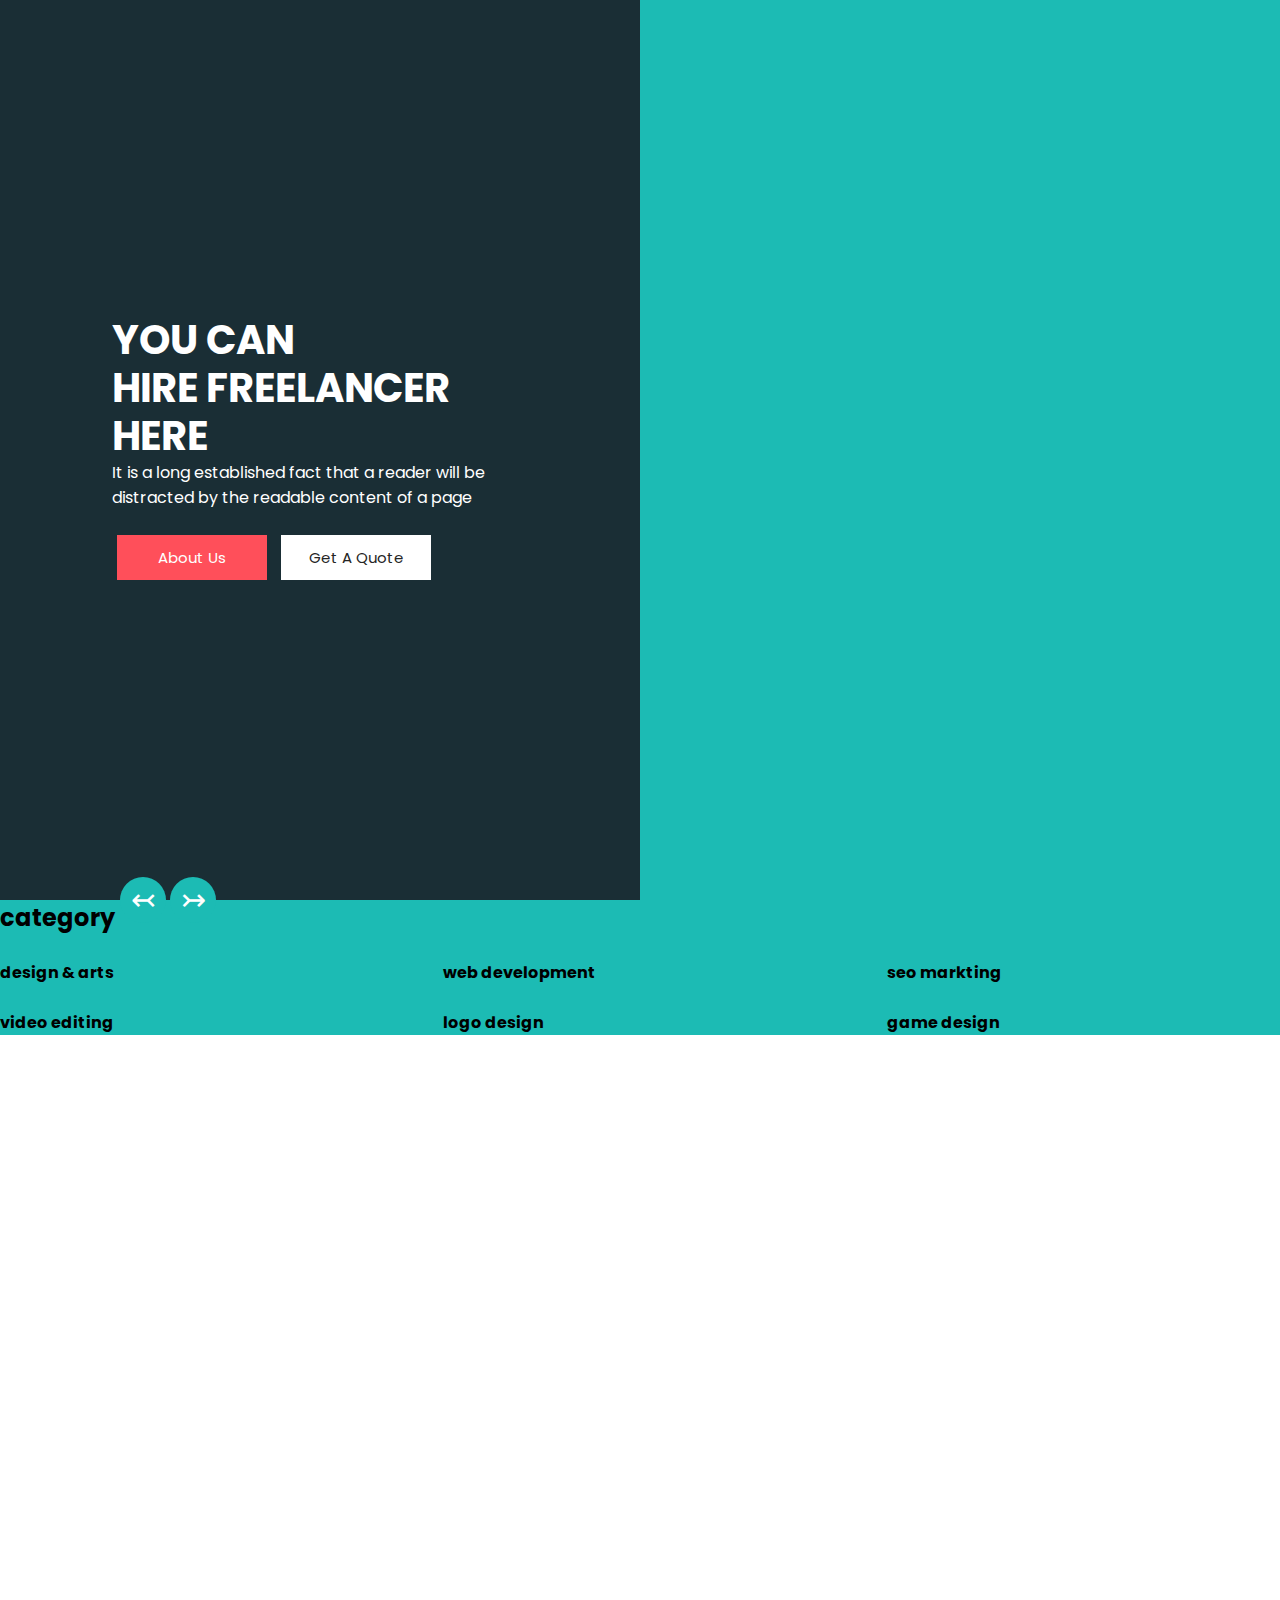
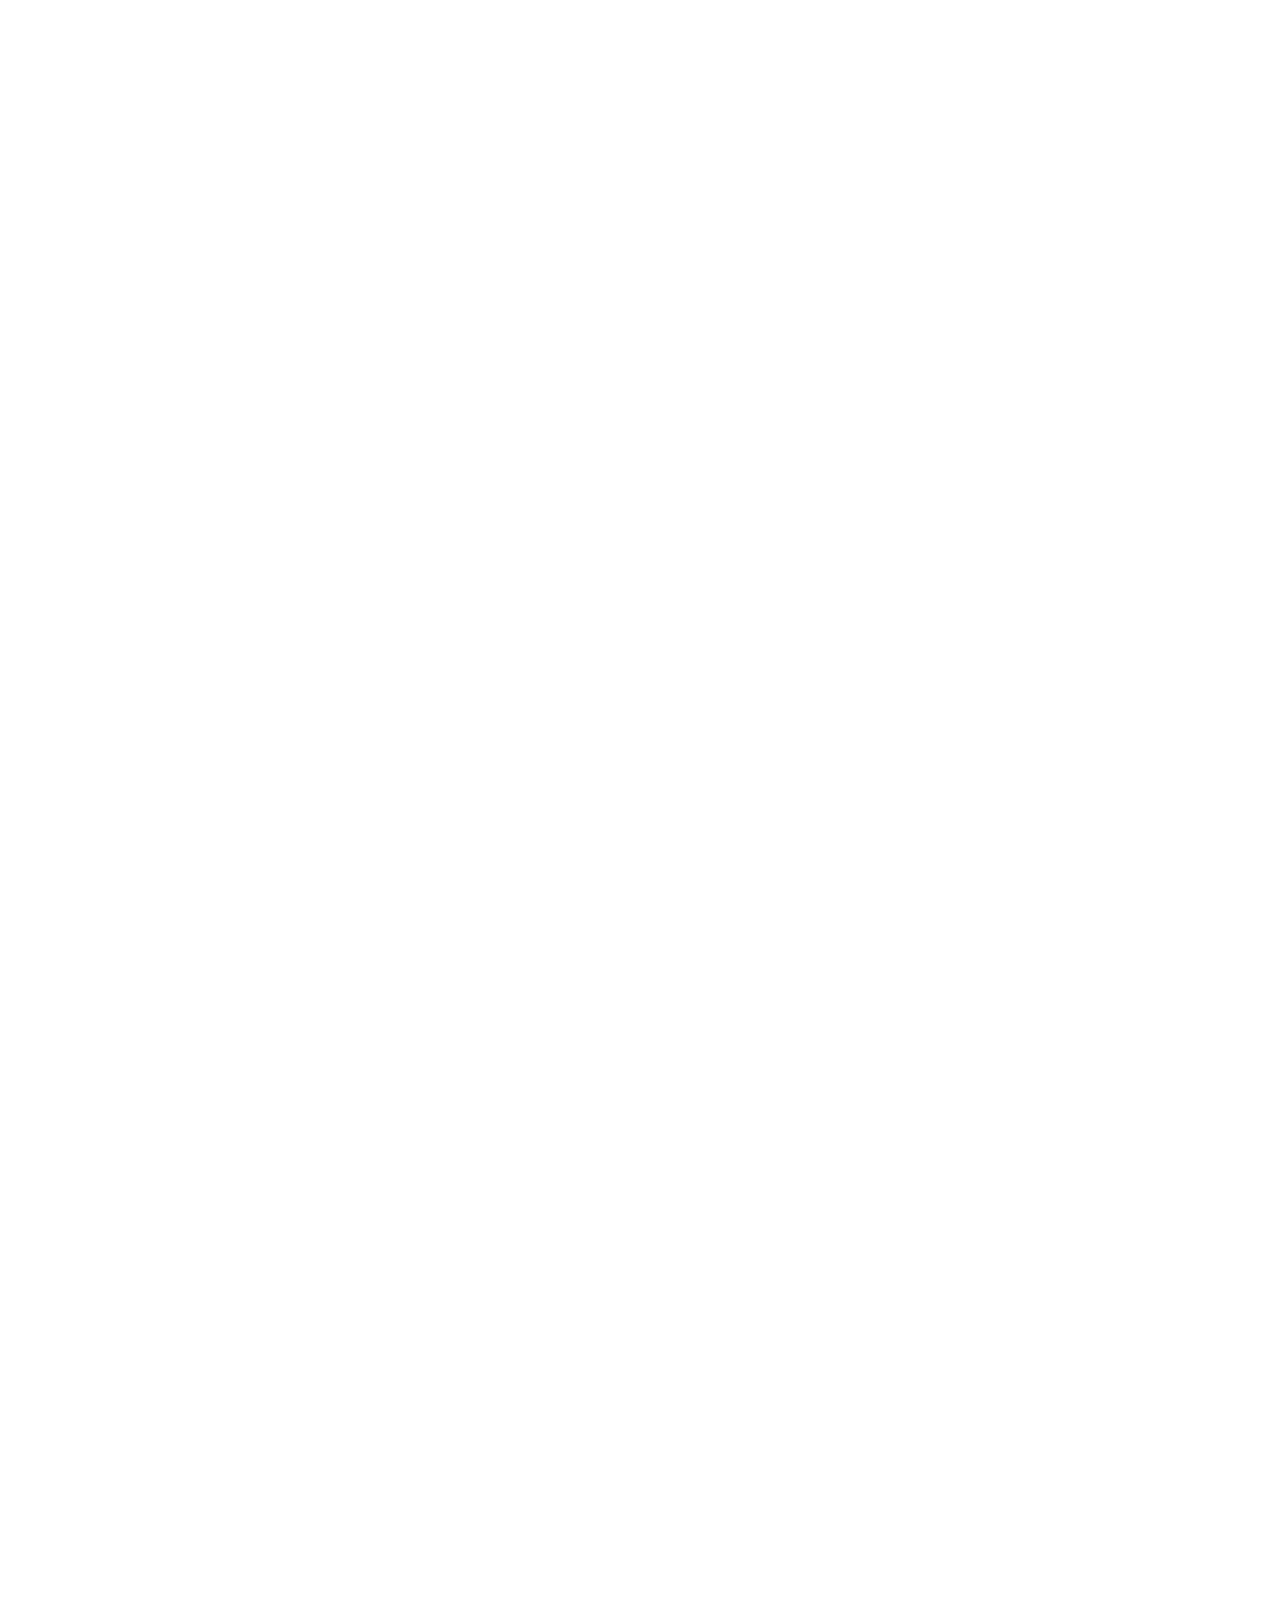
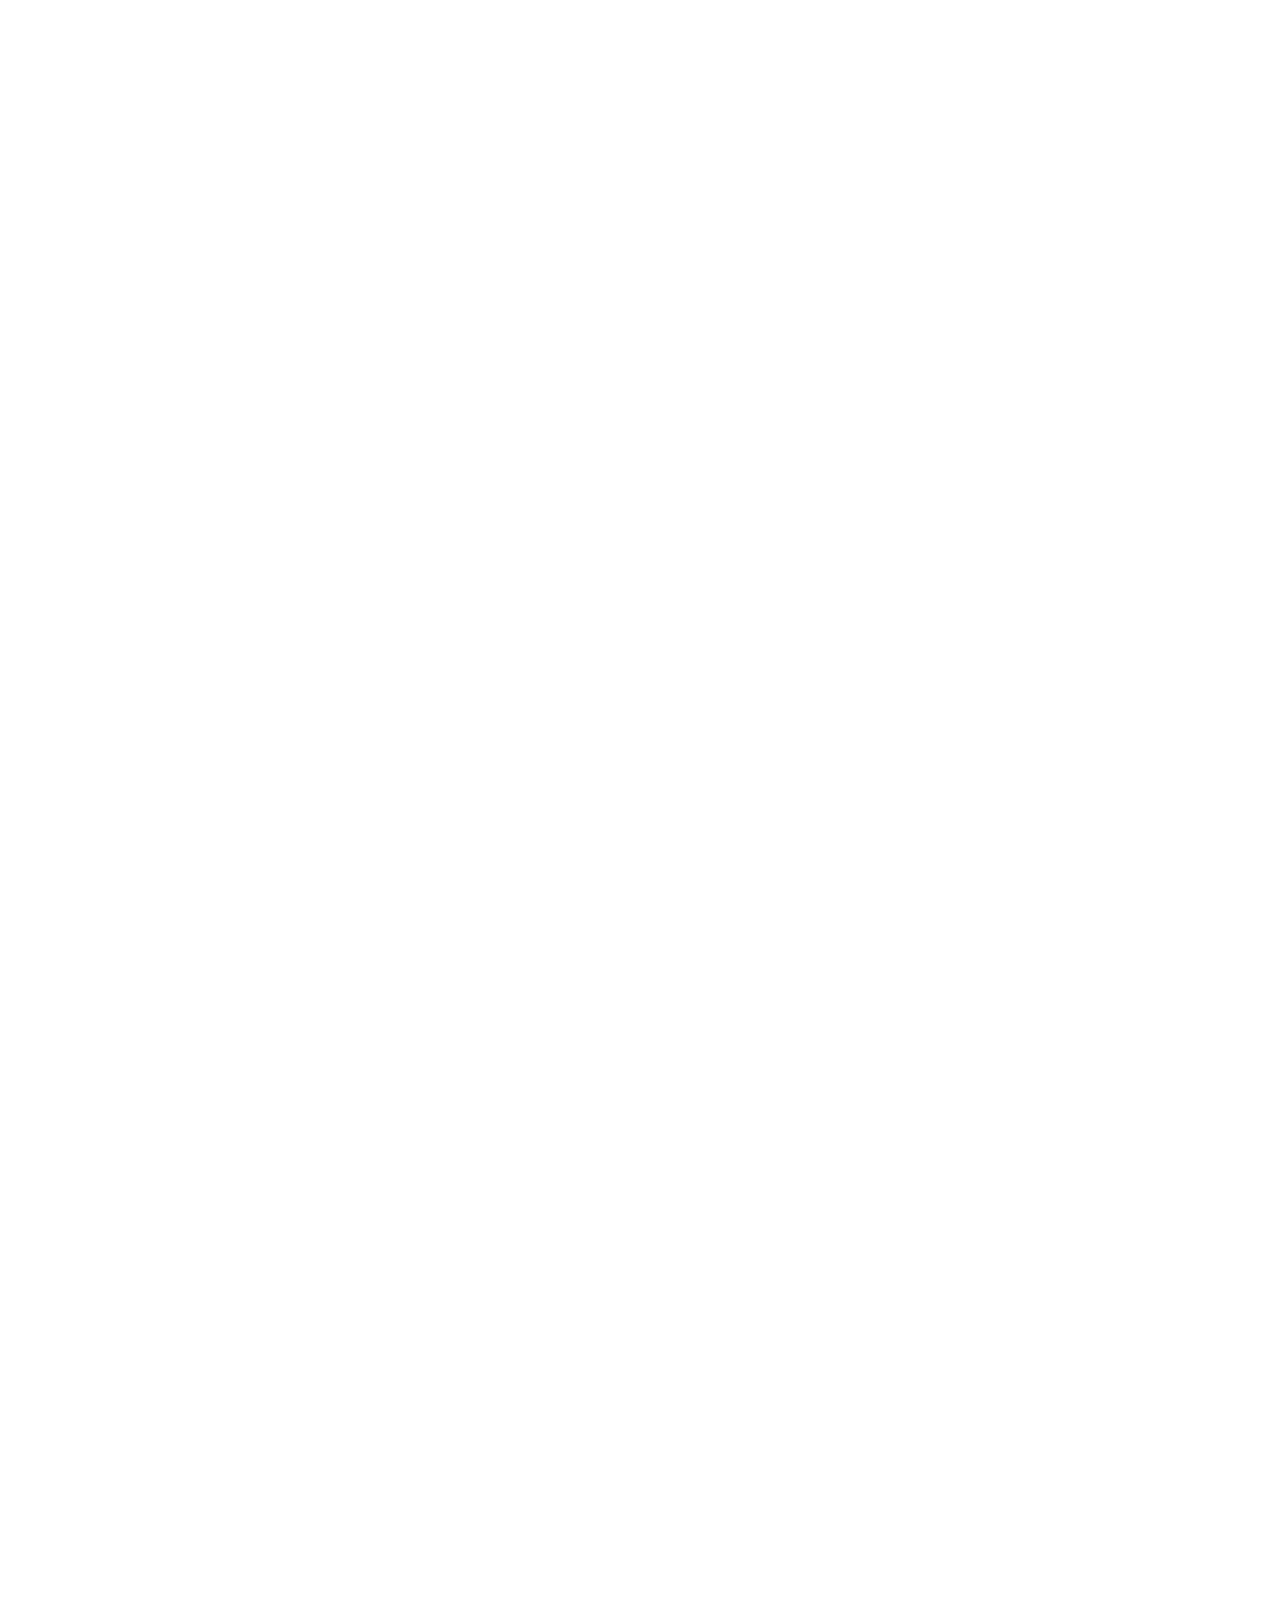
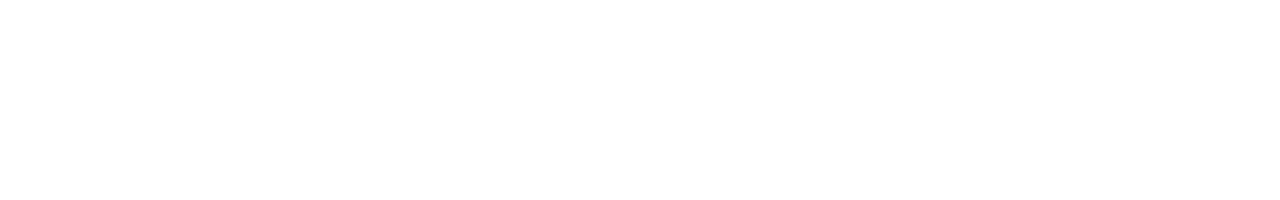
==== index.html @ 26082b32 "Add files via upload" ====
<!DOCTYPE html>
<html lang="en">
<head>
  <meta charset="UTF-8">
  <meta name="viewport" content="width=device-width, initial-scale=1.0">
  <title>Spering | Template</title>

  <link rel="preconnect" href="https://fonts.googleapis.com">
  <link rel="preconnect" href="https://fonts.gstatic.com" crossorigin>
  <link href="https://fonts.googleapis.com/css2?family=Poppins:wght@100;200;300;400;500;600;700;800;900&display=swap" rel="stylesheet">

  <link rel="stylesheet" href="spering.css">
</head>
<body>

    <!-- start header rules -->
    <header>
      <div class="logo">
        <img src="logo.png" alt="">
        <span>spering</span>
      </div>

      <div class="menu-container">
        <img class="menu-image" src="menu.png" alt="">
        
        <ul class="menu">
          <li><a href="#">home</a></li>
          <li><a href="#">about</a></li>
          <li><a href="#">experience</a></li>
          <li><a href="#">category</a></li>
          <li><a href="#">testimonial</a></li>
        </ul>
      </div>
    </header>
    <!-- End header rules -->

    <!-- start main rules -->
    <main>
      <div class="main-container">
        <div class="left-side">
          <div class="left-container">
            <h1>you can <br>hire freelancer <br>here</h1>
            <p>It is a long established fact that a reader will be distracted by the readable content of a page</p>
            <a class="btn-1">about us</a>
            <a class="btn-2">get a quote</a>
          </div>
        </div>

        <div class="right-side">
          <img src="slider-img.png" alt="">
        </div>
      </div>
      
      <div class="arrows-container">
        <div class="left-arrow">
          &larrtl;
        </div>
        <div class="right-arrow">
          &rarrtl;
        </div>
      </div>
    </main>
    <!-- End main rules -->


    <div class="category-container">

      <h2 class="category-title">category</h2>

      <div class="category-container-items">
        
        <div class="category-item">
          <img src="c1.png" alt="">
          <h4>design & arts</h4>
        </div>

        <div class="category-item">
          <img src="c2.png" alt="">
          <h4>web development</h4>
        </div>

        <div class="category-item">
          <img src="c3.png" alt="">
          <h4>seo markting</h4>
        </div>

        <div class="category-item">
          <img src="c4.png" alt="">
          <h4>video editing</h4>
        </div>

        <div class="category-item">
          <img src="c5.png" alt="">
          <h4>logo design</h4>
        </div>

        <div class="category-item">
          <img src="c6.png" alt="">
          <h4>game design</h4>
        </div>
      </div>
    </div>

    
</body>
</html>
---- spering.css ----
*{
  padding: 0;
  margin: 0;
  /* box-sizing: border-box; */
}
:root {
  --blue-main-color: #1cbbb4;
  --red-main-color: #ff4f5a;
}
body {
  height: 5000px;
  font-family: 'Poppins', sans-serif;
}
.background {

}
/* start-header-rules */
header {
  display: flex;
  justify-content: space-between;
  align-items: center;
  width: 97%;
  margin-top: 20px;
  position: absolute;
  left: 1.5%;
}
header .logo {
  display: flex;
  align-items: center;
}
header .logo img {
  width: 35px;
  height: 38px;
}
header .logo span {
  color: white;
  font-weight: bold;
  text-transform: capitalize;
  font-size: 24px;
}

header .menu-container {
  position: relative;
  cursor: pointer;
}
header .menu-image {

}
header .menu-container .menu {
  list-style: none;
  position: absolute;
  right: 0%;
  top: calc(80% + 10px);
  width: 160px;
  display: none;
}
header .menu-container .menu::after {
  content: "";
  position: absolute;
  border: 10px solid transparent;
  border-bottom-color: green;
  bottom: 100%;
  right: 0;
}
header .menu-container:hover .menu {
  display: block;
}
header .menu-container .menu li {}

header .menu-container .menu li a {
  color: #ffffff;
  text-decoration: none;
  text-transform: capitalize;
  font-size: 18px;
  display: block;
  padding: 10px;
  background: gray;
  transition: 0.3s;
}
header .menu-container .menu li a:hover {
  padding-left: 20px;
}
/* End-header-rules */

/* start main rules */
main {
  position: relative;
}
main .main-container {
  display: flex;
  align-items: center;
  height: 100vh;
  width: 100%;
}
@media (max-width: 991px) {
  main .main-container {
    flex-direction: column;
    text-align: center;
  }
}
@media (max-width: 769px) {
  main .main-container {
    flex-direction: column;
    /* text-align: end; */
  }
}

main .main-container .left-side {
  width: 50%;
  background-color: #1a2e35;
  display: flex;
  justify-content: center;
  align-items: center;
  height: 100%;
}
main .main-container .left-side .left-container {
  width: 65%;
}
main .main-container .left-side h1 {
  font-size: 40px;
  text-transform: uppercase;
  font-weight: 700;
  color: white;
  line-height: 1.2;
}
main .main-container .left-side p {
  color: white;
  margin-bottom: 20px;
}
main .main-container .left-side a {
  display: inline-block;
  box-sizing: border-box;
  width: 150px;
  padding: 10px 10px;
  font-size: 15px;
  text-transform: capitalize;
  text-align: center;
  margin: 5px;
  border: 1px solid transparent;
  cursor: pointer;
}
@media (max-width: 991px) {
  main .main-container .left-side a {
    display: block;
  }
}
main .main-container .left-side .btn-1 {
  background: var(--red-main-color);
  color: #ffffff;
}
main .main-container .left-side .btn-1:hover {
  background: transparent;
  border-color: var(--red-main-color);
  color: var(--red-main-color);
}
main .main-container .left-side .btn-2 {
  color: #252525;
  background-color: #ffffff;
}
main .main-container .left-side .btn-2:hover {
  background:transparent;
  color: #ffffff;
  border-color:#ffffff;
}
main .main-container .right-side {
  width: 50%;
  background: var(--blue-main-color);
  height: 100%;

}
main .main-container .right-side img {
  width: 450px;
  margin-top: 150px;
  margin-left: 70px;
  
}

.arrows-container {
  width: 96px;
  display: flex;
  justify-content: space-between;
  position: absolute;
  bottom: -23px;
  left: 120px;
}
.left-arrow,
.right-arrow {
  width: 46px;
  height: 46px;
  border-radius: 50%;
  background:var(--blue-main-color);
  font-size: 30px;
  color: #ffffff;
  display: flex;
  justify-content: center;
  align-items: center;
  cursor: pointer;
}
.right-arrow {
  margin-left: 2px;
}
.left-arrow {
  margin-right: 2px;
}
/* End main rules */


.category-container {
  background: #1cbbb4;
}

.category-container-items {
  display: grid;
  grid-template-columns: repeat(3, 1fr);
  column-gap: 50px;
}
.category-item {

}
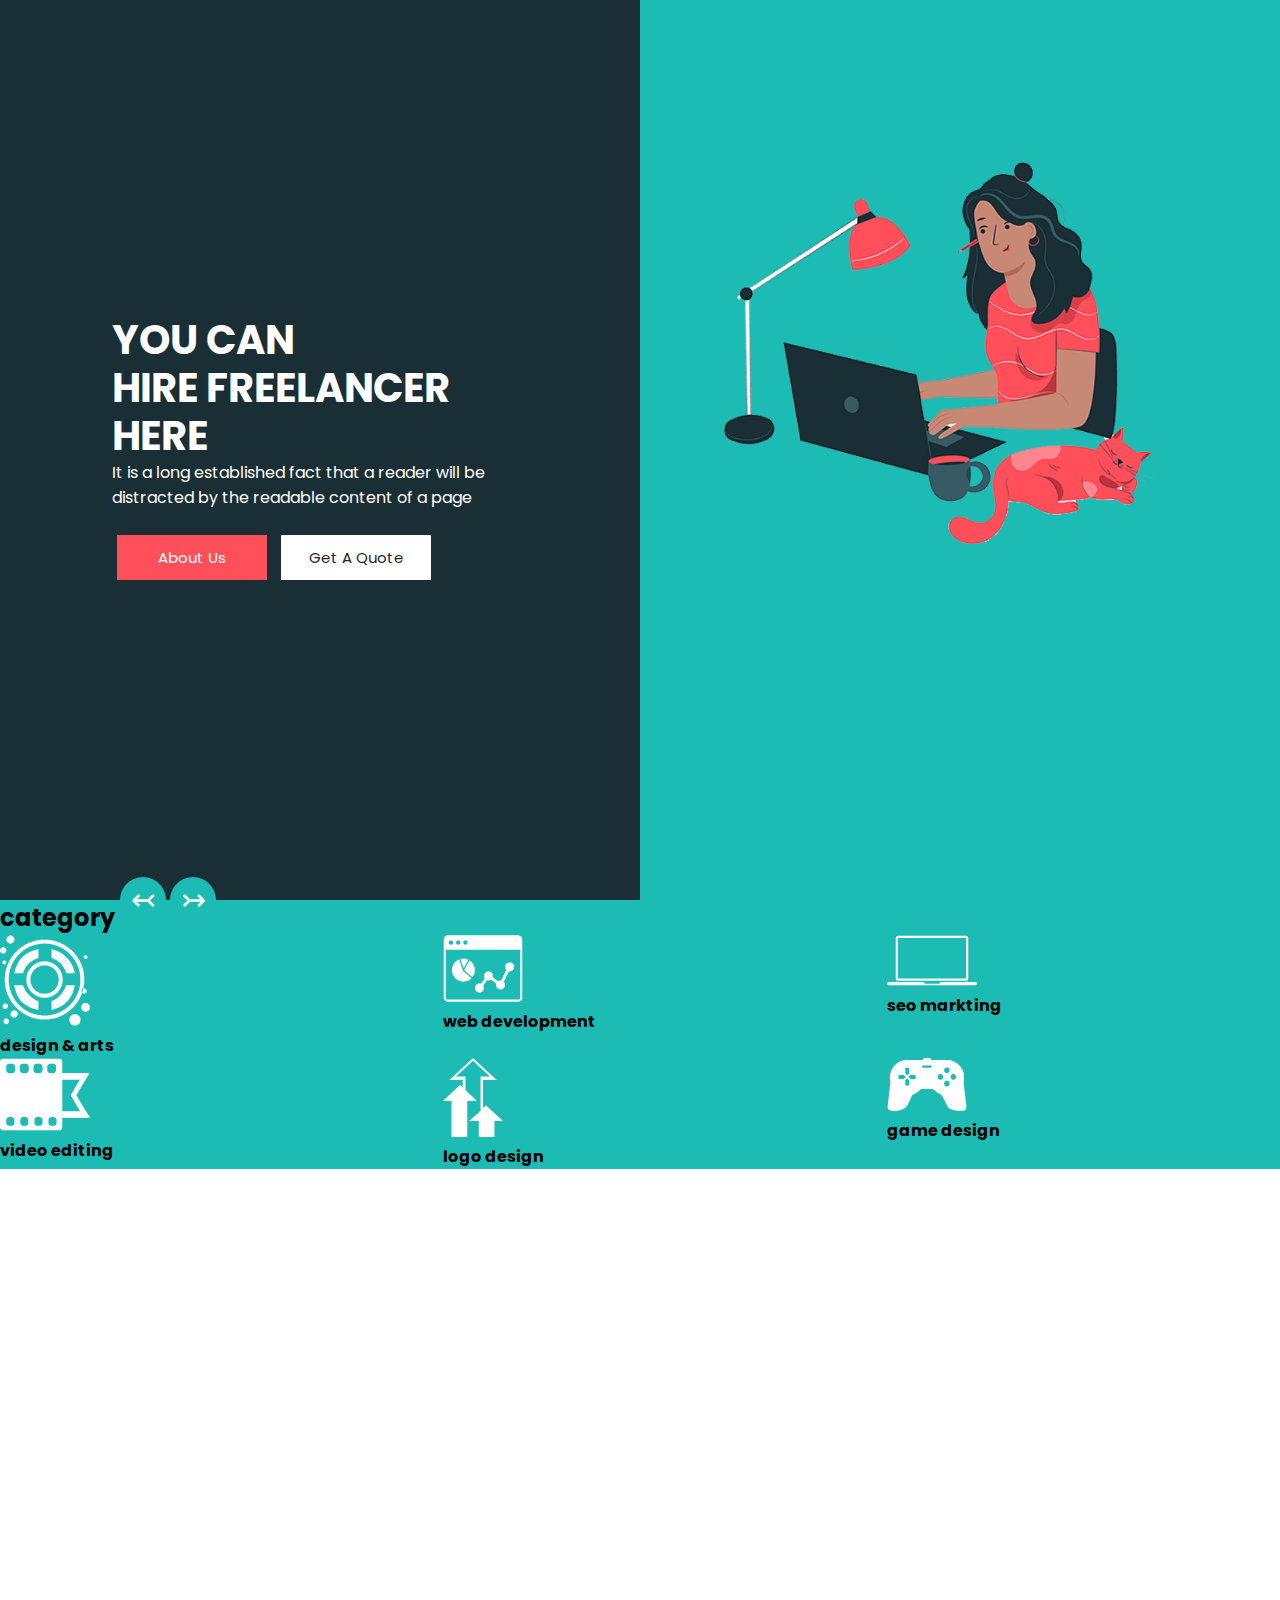
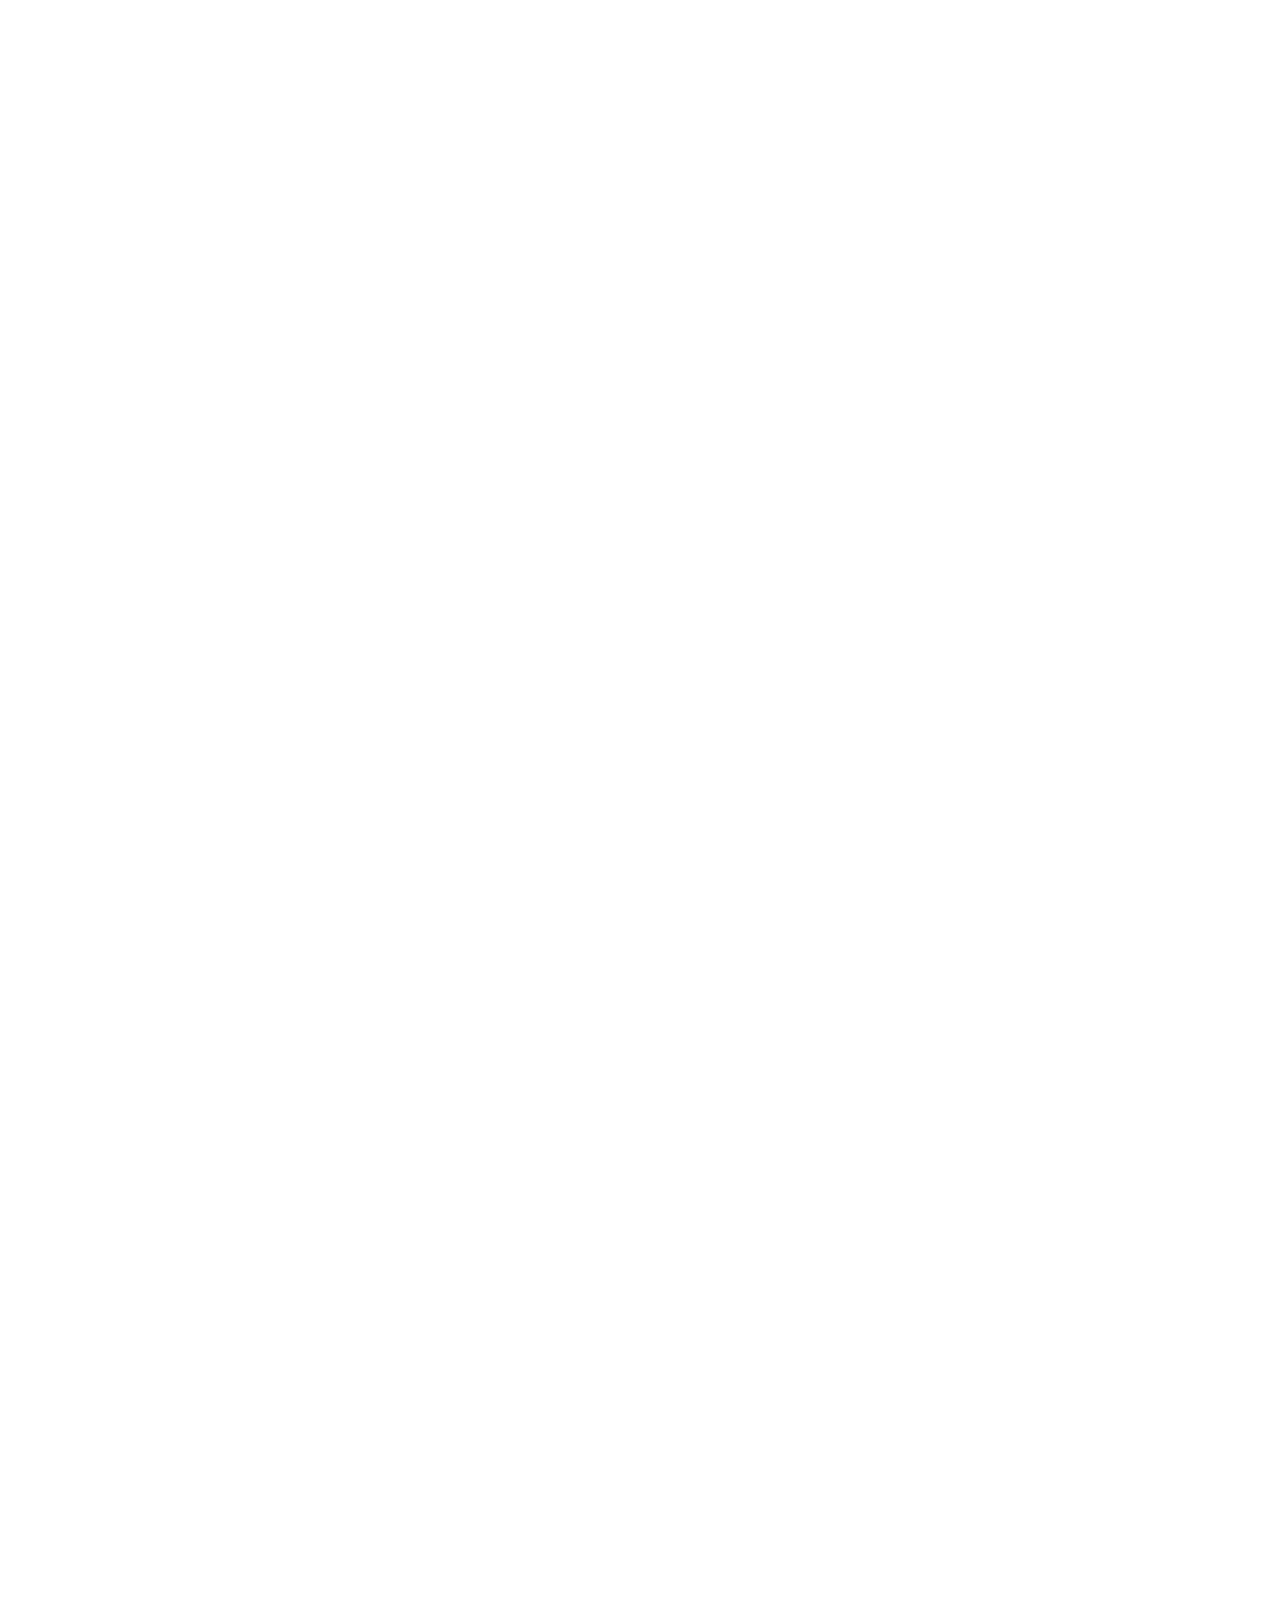
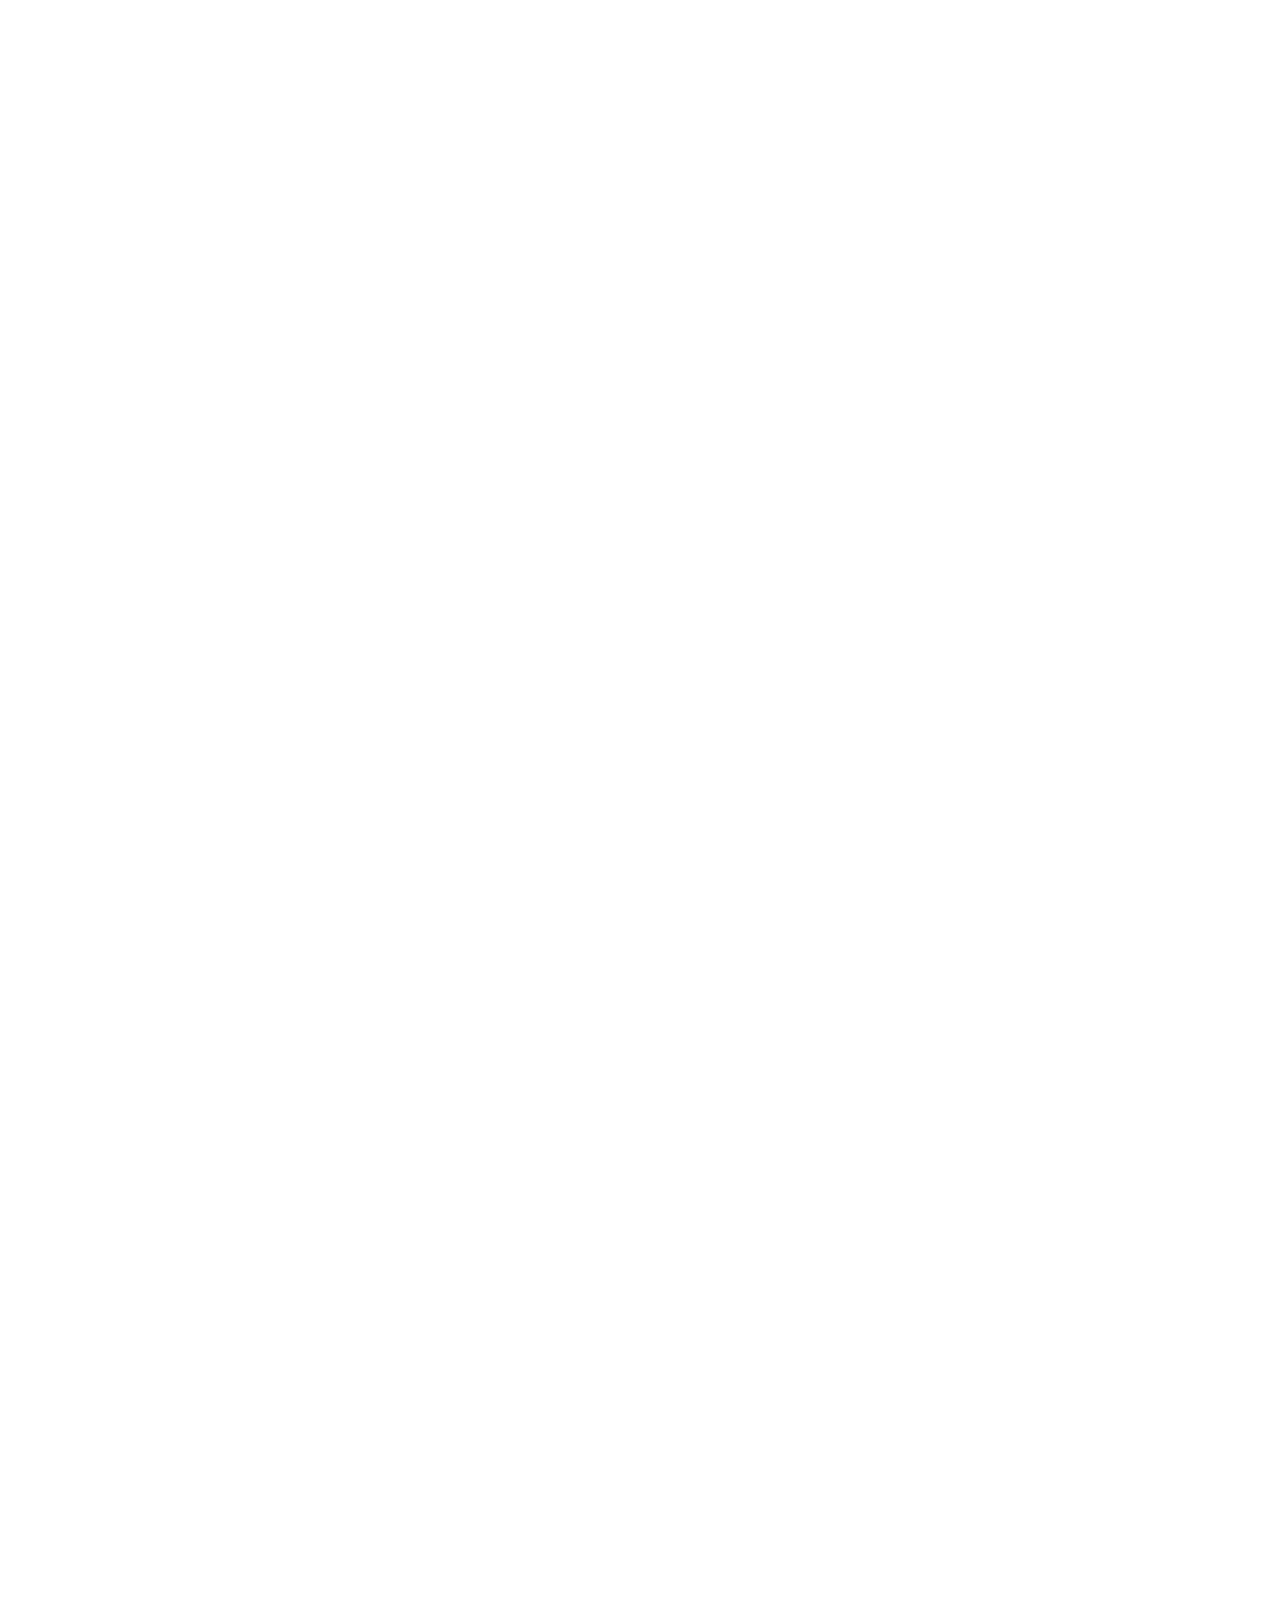
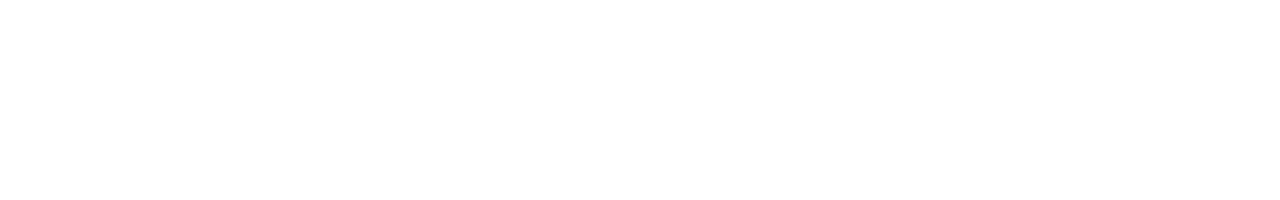
==== commit 90ad881b: "Add files via upload" ====
(no text change in the page or its own stylesheets)
